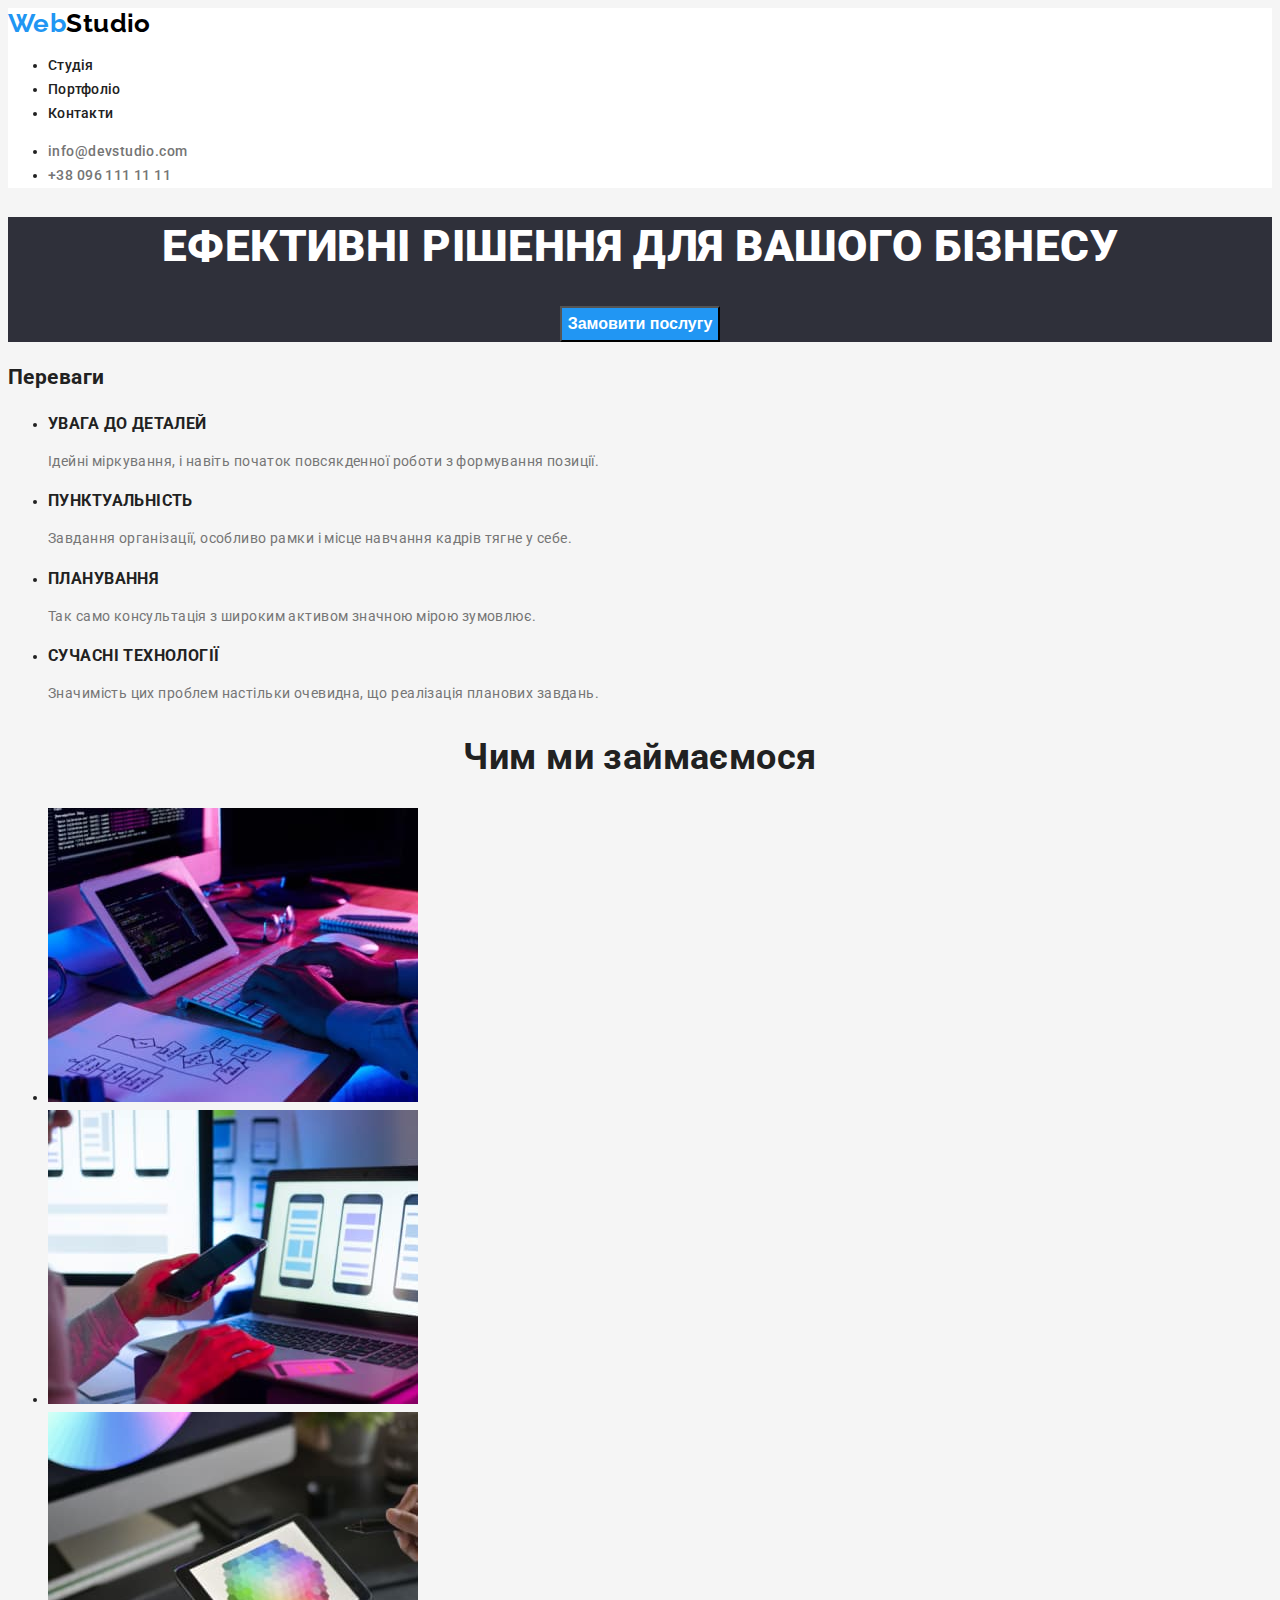
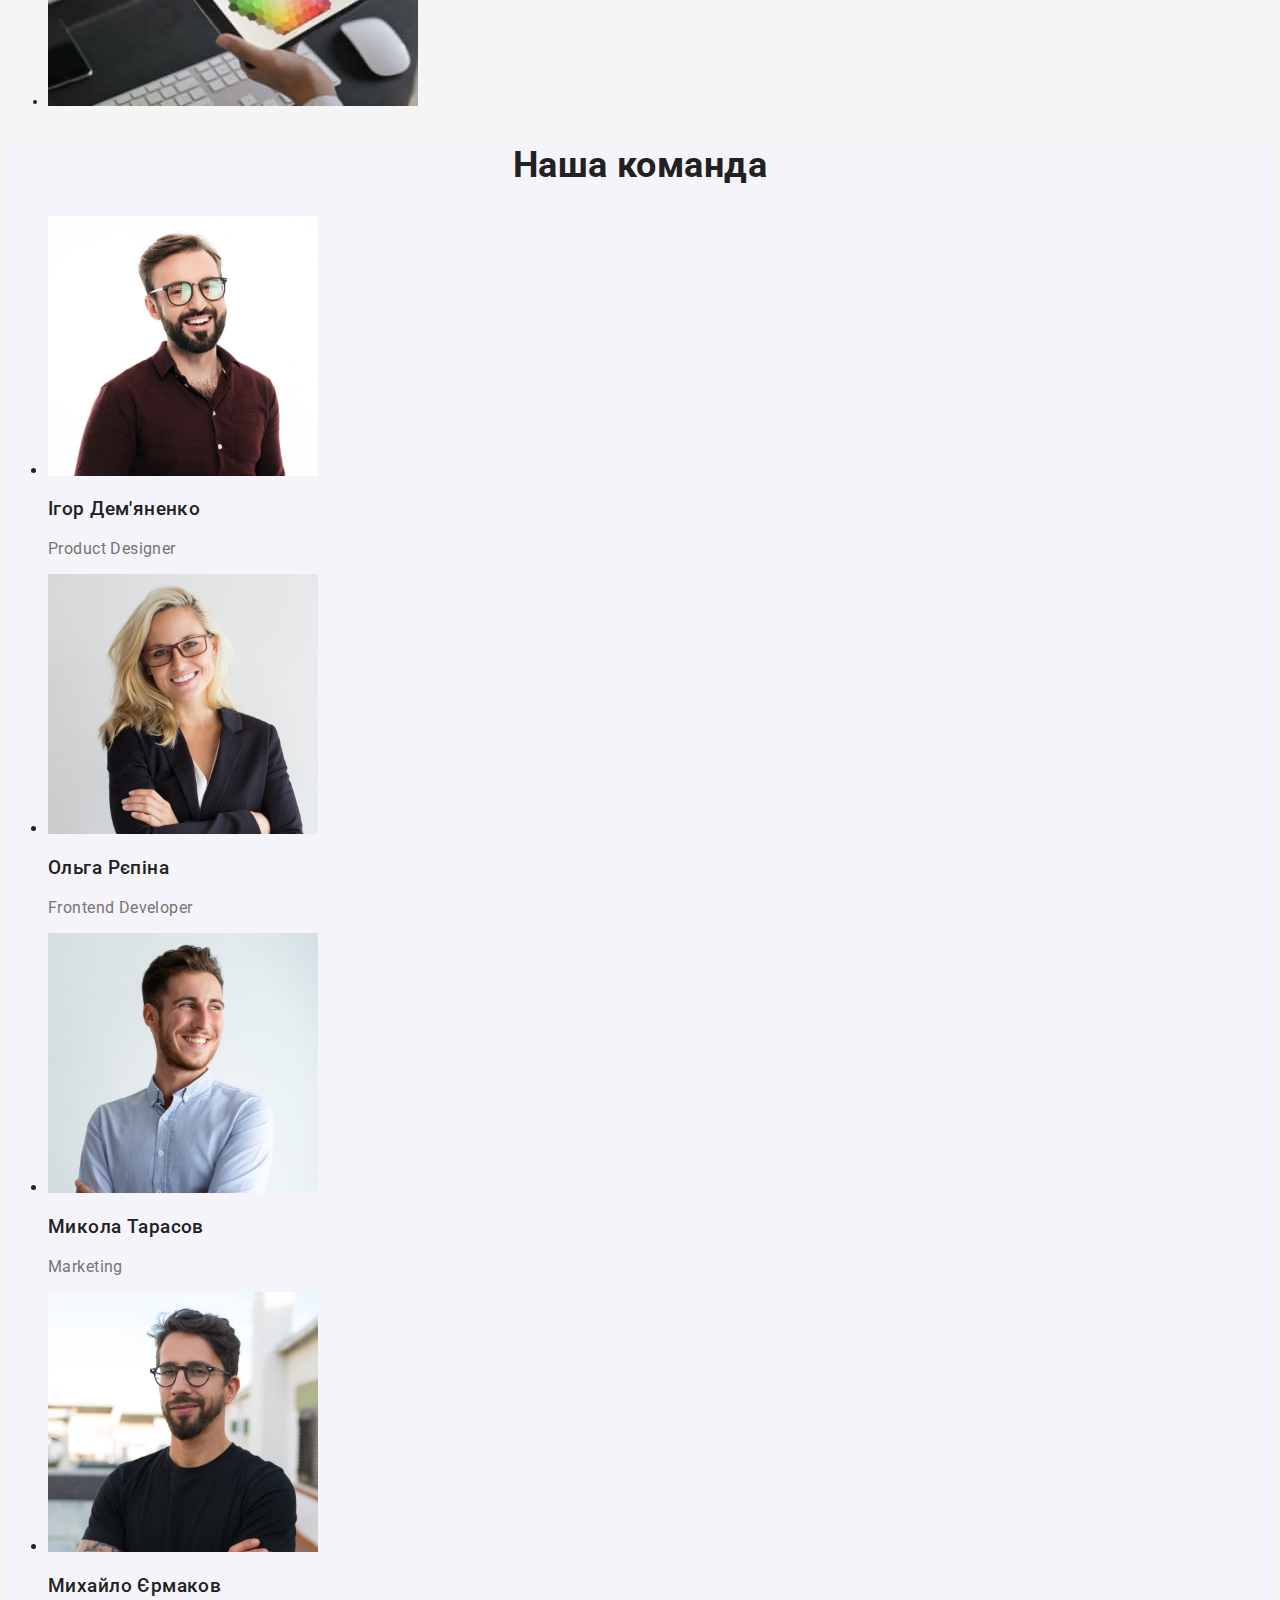
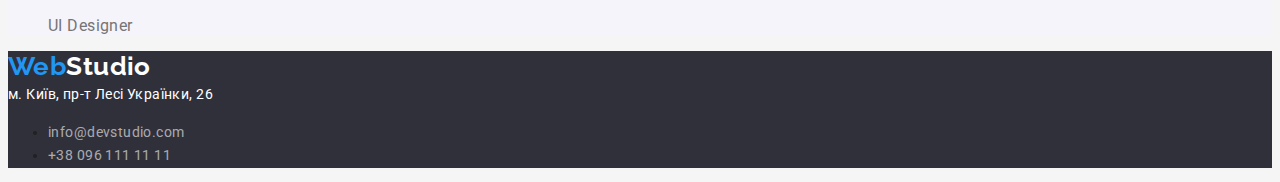
==== index.html @ 6487008d "Add files and folders" ====
<!DOCTYPE html>
<html lang="uk">
<head>
    <meta charset="UTF-8">
    <meta http-equiv="X-UA-Compatible" content="IE=edge">
    <meta name="viewport" content="width=device-width, initial-scale=1.0">
    <title>Document</title>
    <link href="https://fonts.googleapis.com/css2?family=Raleway:wght@700&family=Roboto:wght@400;500;700;900&display=swap"
    rel="stylesheet">
    <link rel="stylesheet" href="./css/styles.css" />
</head>
<body>
   <!--Шапка сайту-->
  <header class="header">
    <nav>
        <a class="logo" href=""><span class="accent">Web</span>Studio</a>
        <ul class="site-nav">
            <li><a class="link" href="index.html">Студія</a></li>
            <li><a class="link" href="portfolio.html">Портфоліо</a></li>
            <li><a class="link" href="">Контакти</a></li>
        </ul>
    </nav>
    <ul>
        <li><a class="contacts" href="mailto:info@devstudio.com">info@devstudio.com</a></li>
        <li><a class="contacts" href="tel:+380961111111">+38 096 111 11 11</a></li>
    </ul>
</header>
<main>
   <!-- Герой --> 
    <section class="hero">
        <h1 class="hero-title">Ефективні рішення для вашого бізнесу</h1>
        <button class="hero-button" type="button">Замовити послугу</button>
    </section>
    <!-- Переваги -->
    <section class="benefits">
        <h2 class="benefits-subject">Переваги</h2>
        <ul>
            <li>
                <h3 class="benefits-title">УВАГА ДО ДЕТАЛЕЙ</h3>
                <p class="benefits-text">
                Ідейні міркування, і навіть початок повсякденної роботи з формування позиції.
                </p>
            </li>
            <li>
                <h3 class="benefits-title">ПУНКТУАЛЬНІСТЬ</h3>
                <p class="benefits-text">
                Завдання організації, особливо рамки і місце навчання кадрів тягне у себе.
                </p>
            </li>
            <li>
                <h3 class="benefits-title">ПЛАНУВАННЯ</h3>
                <p class="benefits-text">
                Так само консультація з широким активом значною мірою зумовлює.
                </p class="benefits-text">
            </li>
            <li>
                <h3 class="benefits-title">СУЧАСНІ ТЕХНОЛОГІЇ</h3>
                <p class="benefits-text">
                Значимість цих проблем настільки очевидна, що реалізація планових завдань.
                </p>
            </li>
        </ul>
    </section>
    <section class="activity">
        <h2 class="activity-title">Чим ми займаємося</h2>
        <ul>
            <li>
                <img src="./images/img1.jpg" alt="Процес написання коду для сайту" width="370"/>
            </li>
            <li>
                <img src="./images/img2.jpg" alt="Адаптація сайту для відображення на смартфоні" width="370"/>
            </li>
            <li>
                <img src="./images/img3.jpg" alt="Обираємо кольорове забарвлення сайту" width="370"/>
            </li>
        </ul>
    </section>
    <section class="team">
        <h2 class="team-title">Наша команда</h2>
        <ul>
            <li>
                <img src="./images/product_designer.jpg" alt="Фотографія дизайнера продукту" width="270"/>
                <h3 class="team-subtitle">Ігор Дем'яненко</h3>
                <p class="team-desc" lang="en">Product Designer</p>
            </li>
            <li>
                <img src="./images/frontend_developer.jpg" alt="Фотографія розробниці інтерфейсу" width="270"/>
                <h3 class="team-subtitle">Ольга Рєпіна</h3>
                <p class="team-desc" lang="en">Frontend Developer</p>
            </li>
            <li>
                <img src="./images/marketing.jpg" alt="Фотографія менеджера по маркетингу" width="270"/>
                <h3 class="team-subtitle">Микола Тарасов</h3>
                <p class="team-desc" lang="en">Marketing</p>
            </li>
            <li>
                <img src="./images/ui_designer.jpg" alt="Фотографія дизайнера інтерфейсу" width="270"/>
                <h3 class="team-subtitle">Михайло Єрмаков</h3>
                <p class="team-desc" lang="en">UI Designer</p>
            </li>
        </ul>
    </section>
</main>
<footer class="footer">
    <a class="footer-logo" href=""><span class="accent">Web</span>Studio</a>
    <address class="location">
        м. Київ, пр-т Лесі Українки, 26
    </address>
    <ul>
        <li><a class="footer-contacts" href="mailto:info@devstudio.com">info@devstudio.com</a></li>
        <li><a class="footer-contacts" href="tel:+380961111111">+38 096 111 11 11</a></li>
    </ul>
</footer>    
</body>
</html>
---- css/styles.css ----
/* основний колір тексту #212121*/
/* вторинний колір тексту #757575 */
/* акцент #2196F3 */
/* основна заливка #F5F5F5 */
/* додаткова заливка #F5F4FA */
/* заливка футера (банера) 2F303A */
/* білий #FFFFFF */
/* чоний #000000 */
/* контакти в футері rgba(255, 255, 255, 0.6) */



:root {
    --primery-text-color: #212121;
    --title-text-color: #757575;
    --accent-color: #2196F3;
    --primery-bcg-color: #F5F5F5;
    --secondary-bcg-color: #F5F4FA;
    --footer-bcg-color: #2F303A;
    --footer-text-color: rgba(255, 255, 255, 0.6);
    --main-white-color: #FFFFFF;
    --main-black-color: #000000;
}

body {
    color: var(--primery-text-color);
    background-color: var(--primery-bcg-color);

    font-family: Roboto, sans-serif;
    font-weight: 400;
    letter-spacing: 0.03em;
    font-size: 14px;
    line-height: 1.71;

    list-style: none;
}
/* Шапка сайту */

.header {
    background-color: var(--main-white-color);
}
/* Лого */

.logo {
    color: var(--main-black-color);
    font-family: Raleway, cursive;

    font-weight: 700;
    font-size: 26px;
    line-height: 1.19;
    text-decoration: none;
}

.logo .accent {
    color: var(--accent-color);
}

.logo:hover,
.logo:focus {
    color: var(--accent-color);
}

/* Навігація по сайту */

.site-nav .link {
    color:  var(--primery-text-color);

    font-weight: 500;
    line-height: 1.14;
    letter-spacing: 0.02em;
    text-decoration: none;
}

.site-nav .link:hover,
.site-nav .link:focus {
    color: var(--accent-color);
}

.link {
    list-style: none;
}

/* Контакти */

.contacts {
    color: var(--title-text-color);

    font-weight: 500;
    line height: 1.14;
    letter spacing: 0.02em;

    text-decoration: none;
    list-style: none;
}

.contacts:hover,
.contacts:focus {
    color: var(--accent-color);
}

/* Герой */

.hero {
    color: var(--main-white-color);
    background-color: var(--footer-bcg-color);


    letter spacing: 0.06em;
    text-transform: uppercase;
    text-align: center;
}

.hero-title {
    font-weight: 900;
    font-size: 44px;
    line-height: 1.36;
}

.hero-button {
    color: var(--main-white-color);
    background-color: var(--accent-color);

    font-weight: 700;
    font-size: 16px;
    line-height: 1.87;

    cursor: pointer;
}

.hero-button:hover,
.hero-button:focus {
    color: var(--accent-color);
}

/* Переваги */

.benefits-title {
    font-weight: 700;
    line-height: 1.14;
}

.benefits-text {
    color: var(--title-text-color);    
}

/* Діяльність */

.activity-title {
    font-weight: 700;
    font-size: 36px;
    line-height: 1.17;
    text-align: center;
}

/* Команда */

.team {
    background-color: var(--secondary-bcg-color);

    font-size: 16px;
    line-height: 1.19;
}

.team-title {
    font-weight: 700;
    font-size: 36px;
    line-height: 1.17;
    text-align: center;
}

.team-subtitle {
    font-weight: 500;
    
}

.team-desc {
    color: var(--title-text-color);
    font-weight: 400;
}

/* Футер */

.footer {
    background-color: var(--footer-bcg-color);
}

.footer-logo {
    color: var(--main-white-color);
    font-family: Raleway, cursive;
    
    font-weight: 700;
    font-size: 26px;
    line-height: 1.19;
    text-decoration: none;
}

.footer-logo .accent {
    color: var(--accent-color);
}

.location {
    color: var(--main-white-color);
    font-style: normal;
}

.footer-contacts {
    color: var(--footer-text-color);

    text-decoration: none;
    list-style: none;
}


/* Портфоліо */

.portfolio-button {
    background-color: var(--secondary-bcg-color);

    font-weight: 500;
    font-size: 16px;
    line-height: 1.6;
    list-style: none;
    cursor: pointer;
} 

.portfolio-button:hover,
.portfolio-button:focus {
    color: var(--secondary-bcg-color);
    background-color: var(--accent-color);
}

.portfolio-subtitle {
    font-weight: 700;
    font-size: 18px;
    line-height: 2;
    letter-spacing: 0.06em;
}

.portfolio-desc {
    color: var(--title-text-color);

    font-size: 16px;
    line-height: 1.9;
}
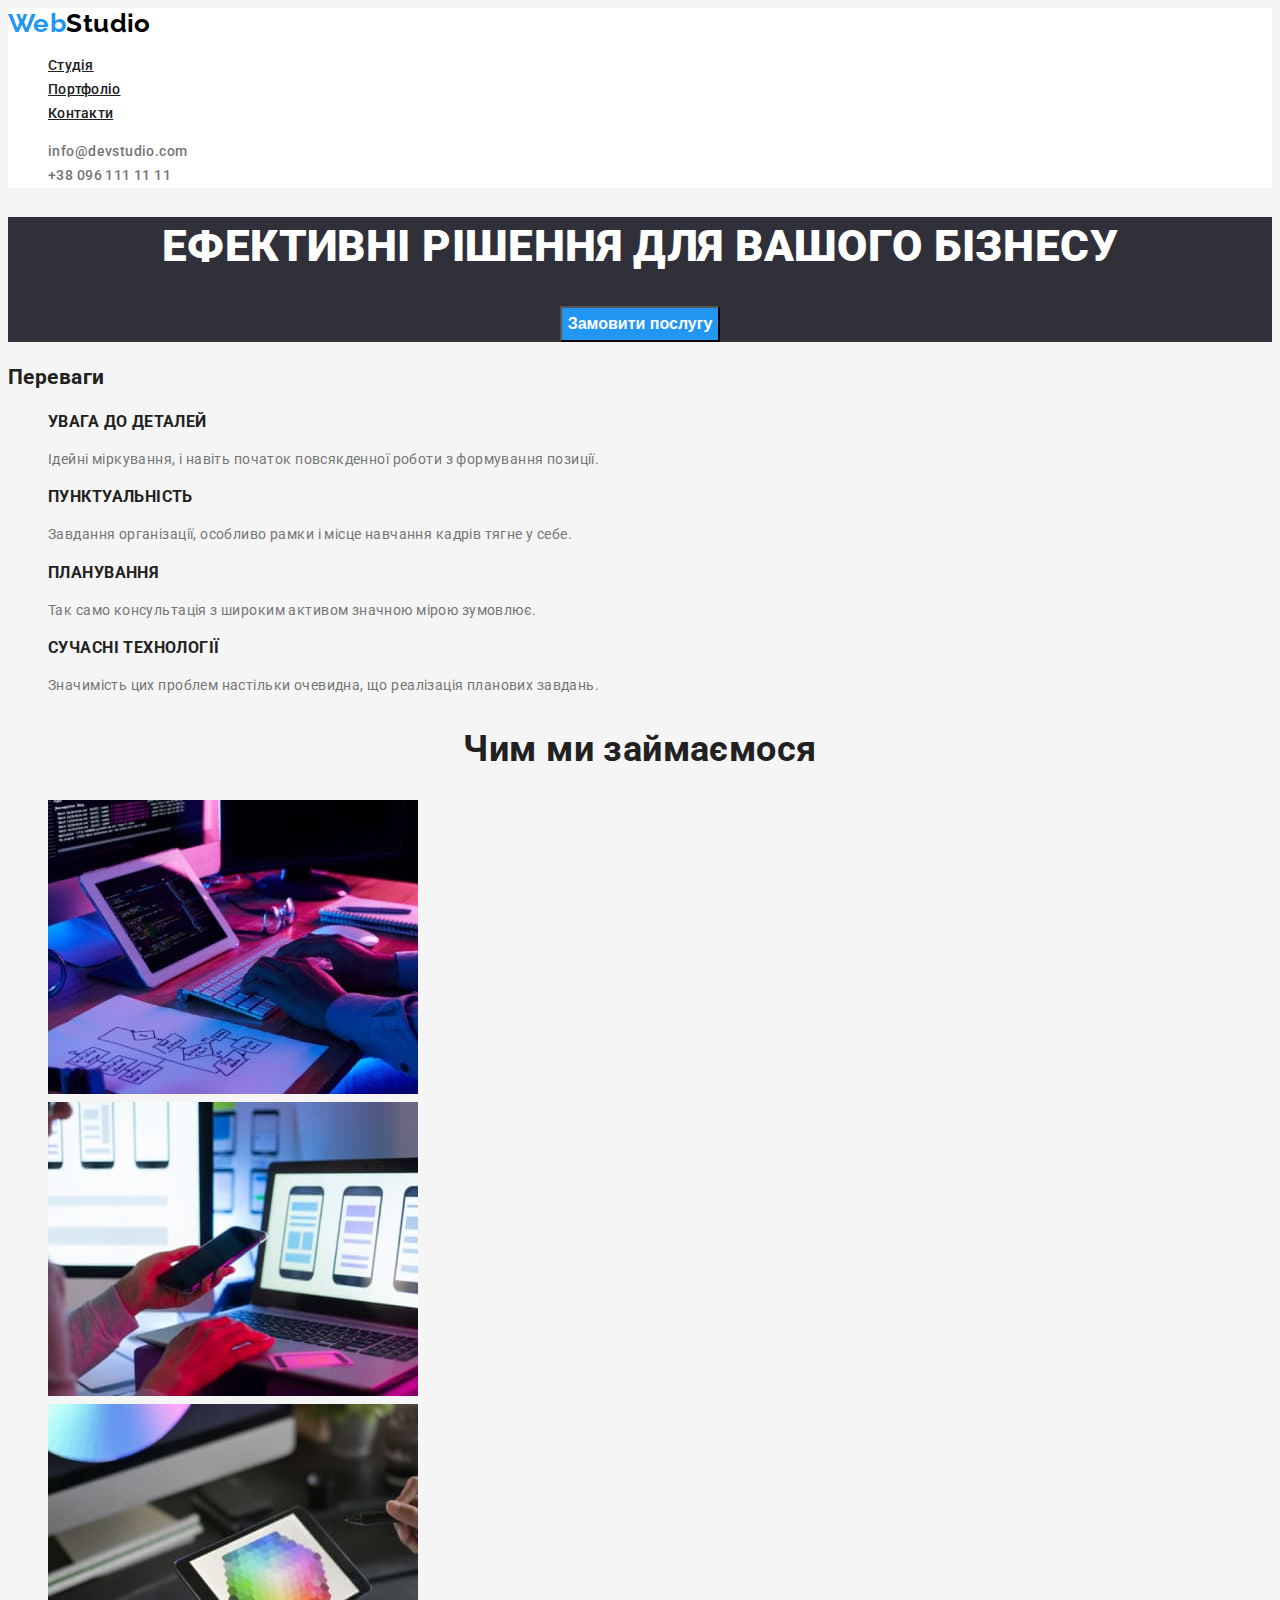
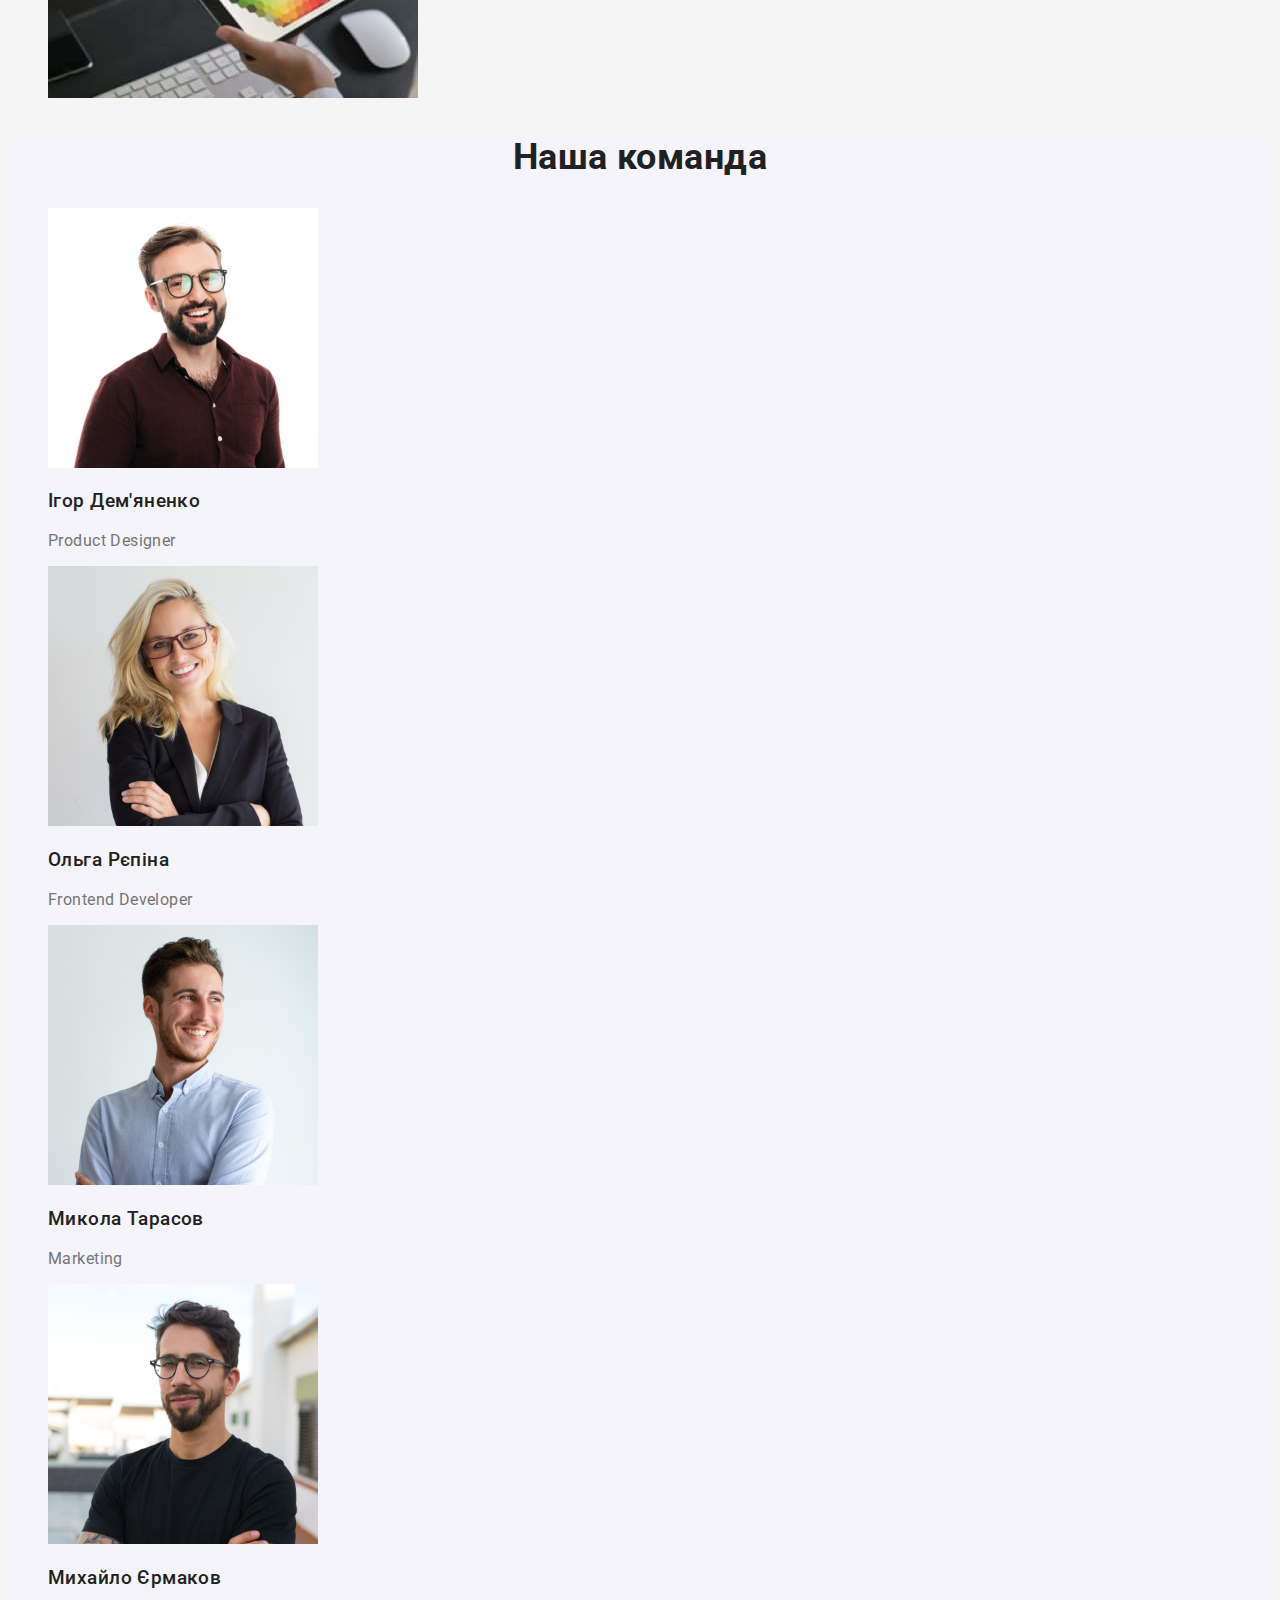
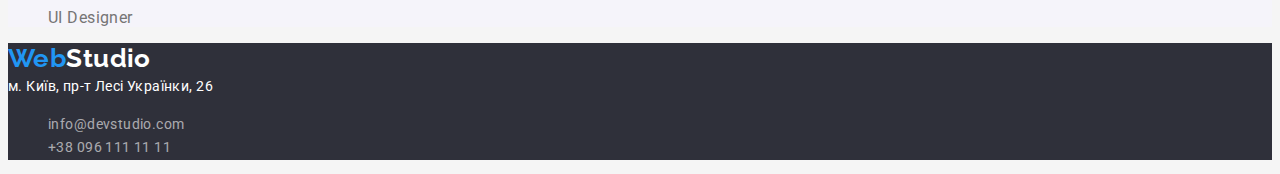
==== commit 10067b75: "Correction in slyles.css" ====
--- a/index.html
+++ b/index.html
@@ -20,7 +20,7 @@
             <li><a class="link" href="">Контакти</a></li>
         </ul>
     </nav>
-    <ul>
+    <ul class="header-contacts">
         <li><a class="contacts" href="mailto:info@devstudio.com">info@devstudio.com</a></li>
         <li><a class="contacts" href="tel:+380961111111">+38 096 111 11 11</a></li>
     </ul>
@@ -34,7 +34,7 @@
     <!-- Переваги -->
     <section class="benefits">
         <h2 class="benefits-subject">Переваги</h2>
-        <ul>
+        <ul class="benefits-list">
             <li>
                 <h3 class="benefits-title">УВАГА ДО ДЕТАЛЕЙ</h3>
                 <p class="benefits-text">
@@ -63,7 +63,7 @@
     </section>
     <section class="activity">
         <h2 class="activity-title">Чим ми займаємося</h2>
-        <ul>
+        <ul class="activity-list">
             <li>
                 <img src="./images/img1.jpg" alt="Процес написання коду для сайту" width="370"/>
             </li>
@@ -77,7 +77,7 @@
     </section>
     <section class="team">
         <h2 class="team-title">Наша команда</h2>
-        <ul>
+        <ul class="team-list">
             <li>
                 <img src="./images/product_designer.jpg" alt="Фотографія дизайнера продукту" width="270"/>
                 <h3 class="team-subtitle">Ігор Дем'яненко</h3>
@@ -106,7 +106,7 @@
     <address class="location">
         м. Київ, пр-т Лесі Українки, 26
     </address>
-    <ul>
+    <ul class="footer-list">
         <li><a class="footer-contacts" href="mailto:info@devstudio.com">info@devstudio.com</a></li>
         <li><a class="footer-contacts" href="tel:+380961111111">+38 096 111 11 11</a></li>
     </ul>
--- a/css/styles.css
+++ b/css/styles.css
@@ -32,8 +32,6 @@
     letter-spacing: 0.03em;
     font-size: 14px;
     line-height: 1.71;
-
-    list-style: none;
 }
 /* Шапка сайту */
 
@@ -69,7 +67,8 @@
     font-weight: 500;
     line-height: 1.14;
     letter-spacing: 0.02em;
-    text-decoration: none;
+
+    list-style: none;
 }
 
 .site-nav .link:hover,
@@ -77,10 +76,9 @@
     color: var(--accent-color);
 }
 
-.link {
-    list-style: none;
-}
-
+.site-nav {
+    list-style: none;
+}
 /* Контакти */
 
 .contacts {
@@ -91,12 +89,15 @@
     letter spacing: 0.02em;
 
     text-decoration: none;
-    list-style: none;
 }
 
 .contacts:hover,
 .contacts:focus {
     color: var(--accent-color);
+}
+
+.header-contacts {
+    list-style: none;
 }
 
 /* Герой */
@@ -130,7 +131,7 @@
 
 .hero-button:hover,
 .hero-button:focus {
-    color: var(--accent-color);
+    color: var(--footer-text-color);
 }
 
 /* Переваги */
@@ -142,6 +143,10 @@
 
 .benefits-text {
     color: var(--title-text-color);    
+}
+
+.benefits-list {
+    list-style: none;
 }
 
 /* Діяльність */
@@ -153,6 +158,9 @@
     text-align: center;
 }
 
+.activity-list {
+    list-style: none;
+}
 /* Команда */
 
 .team {
@@ -179,6 +187,10 @@
     font-weight: 400;
 }
 
+.team-list {
+    list-style: none;
+}
+
 /* Футер */
 
 .footer {
@@ -208,6 +220,9 @@
     color: var(--footer-text-color);
 
     text-decoration: none;
+}
+
+.footer-list {
     list-style: none;
 }
 
@@ -220,7 +235,6 @@
     font-weight: 500;
     font-size: 16px;
     line-height: 1.6;
-    list-style: none;
     cursor: pointer;
 } 
 
@@ -242,4 +256,12 @@
 
     font-size: 16px;
     line-height: 1.9;
+}
+
+.portfolio-list {
+    list-style: none;
+}
+
+.portfolio-examples {
+    list-style: none;
 }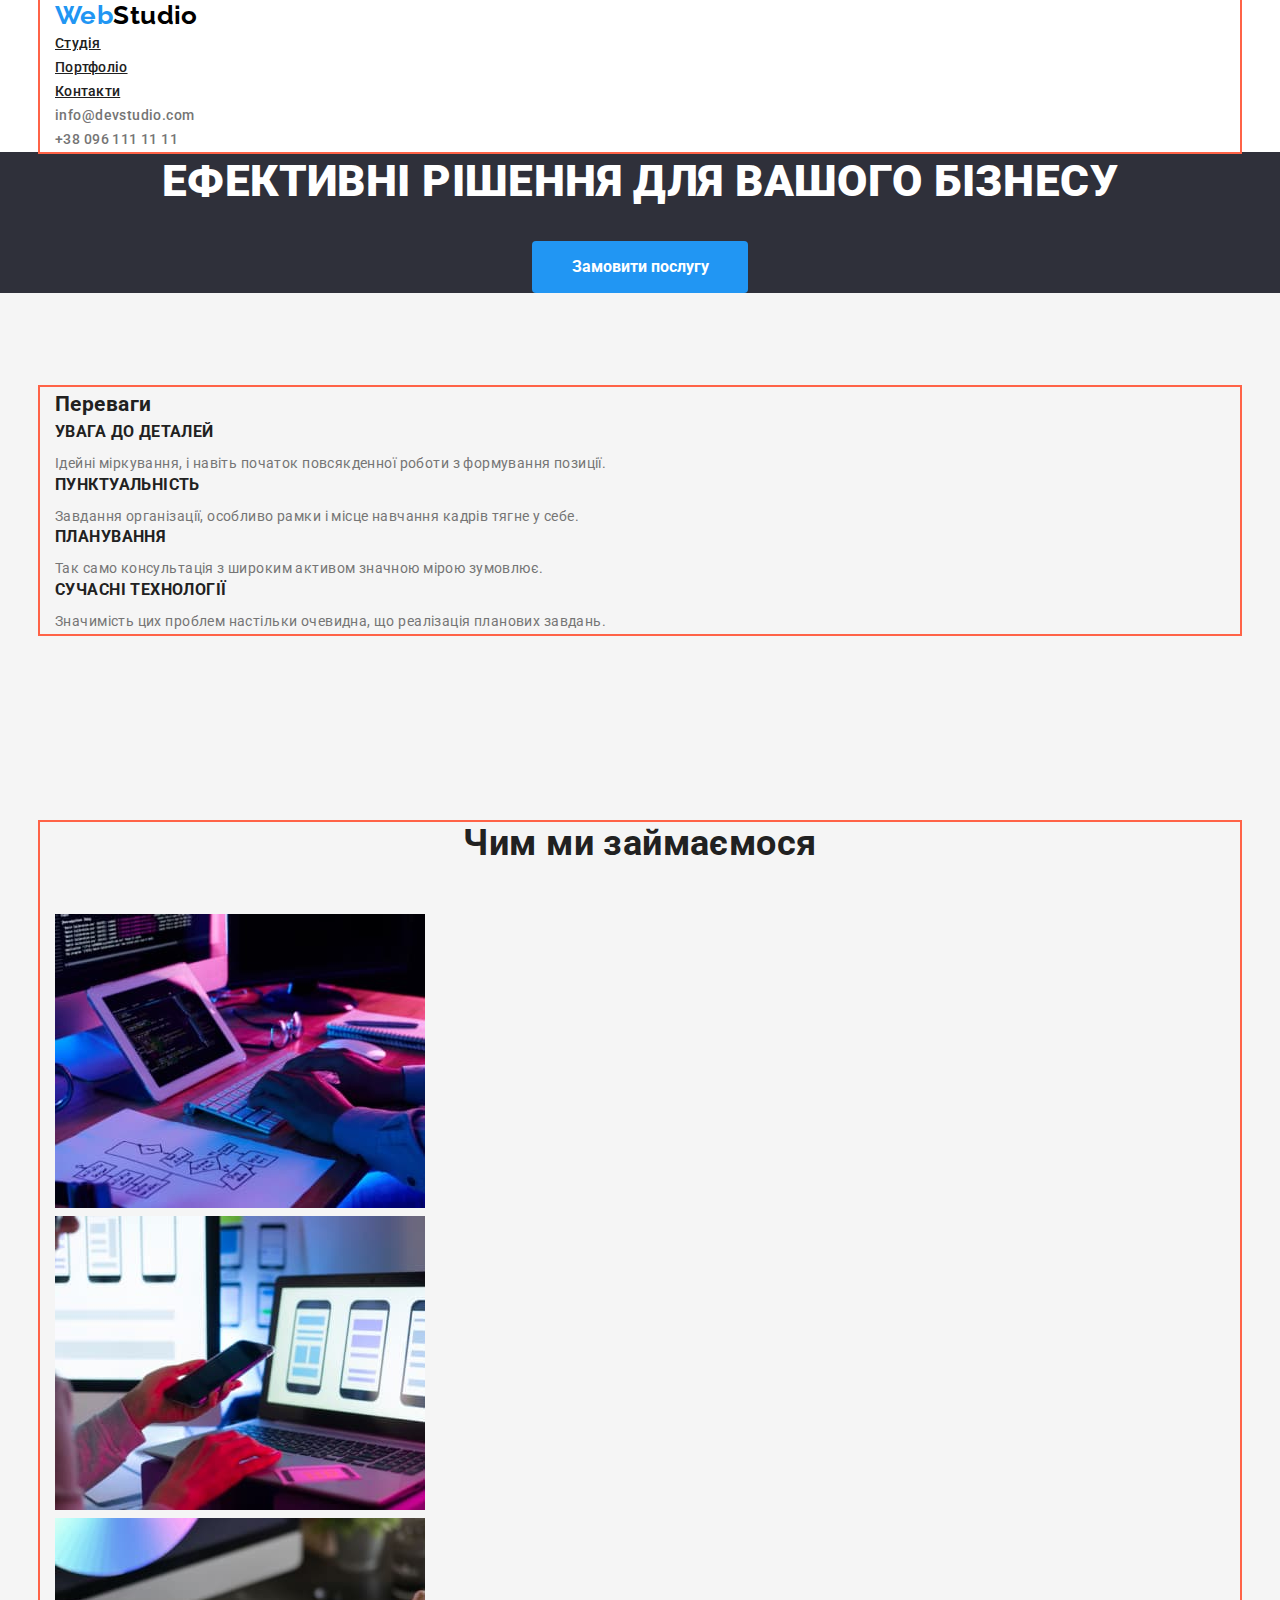
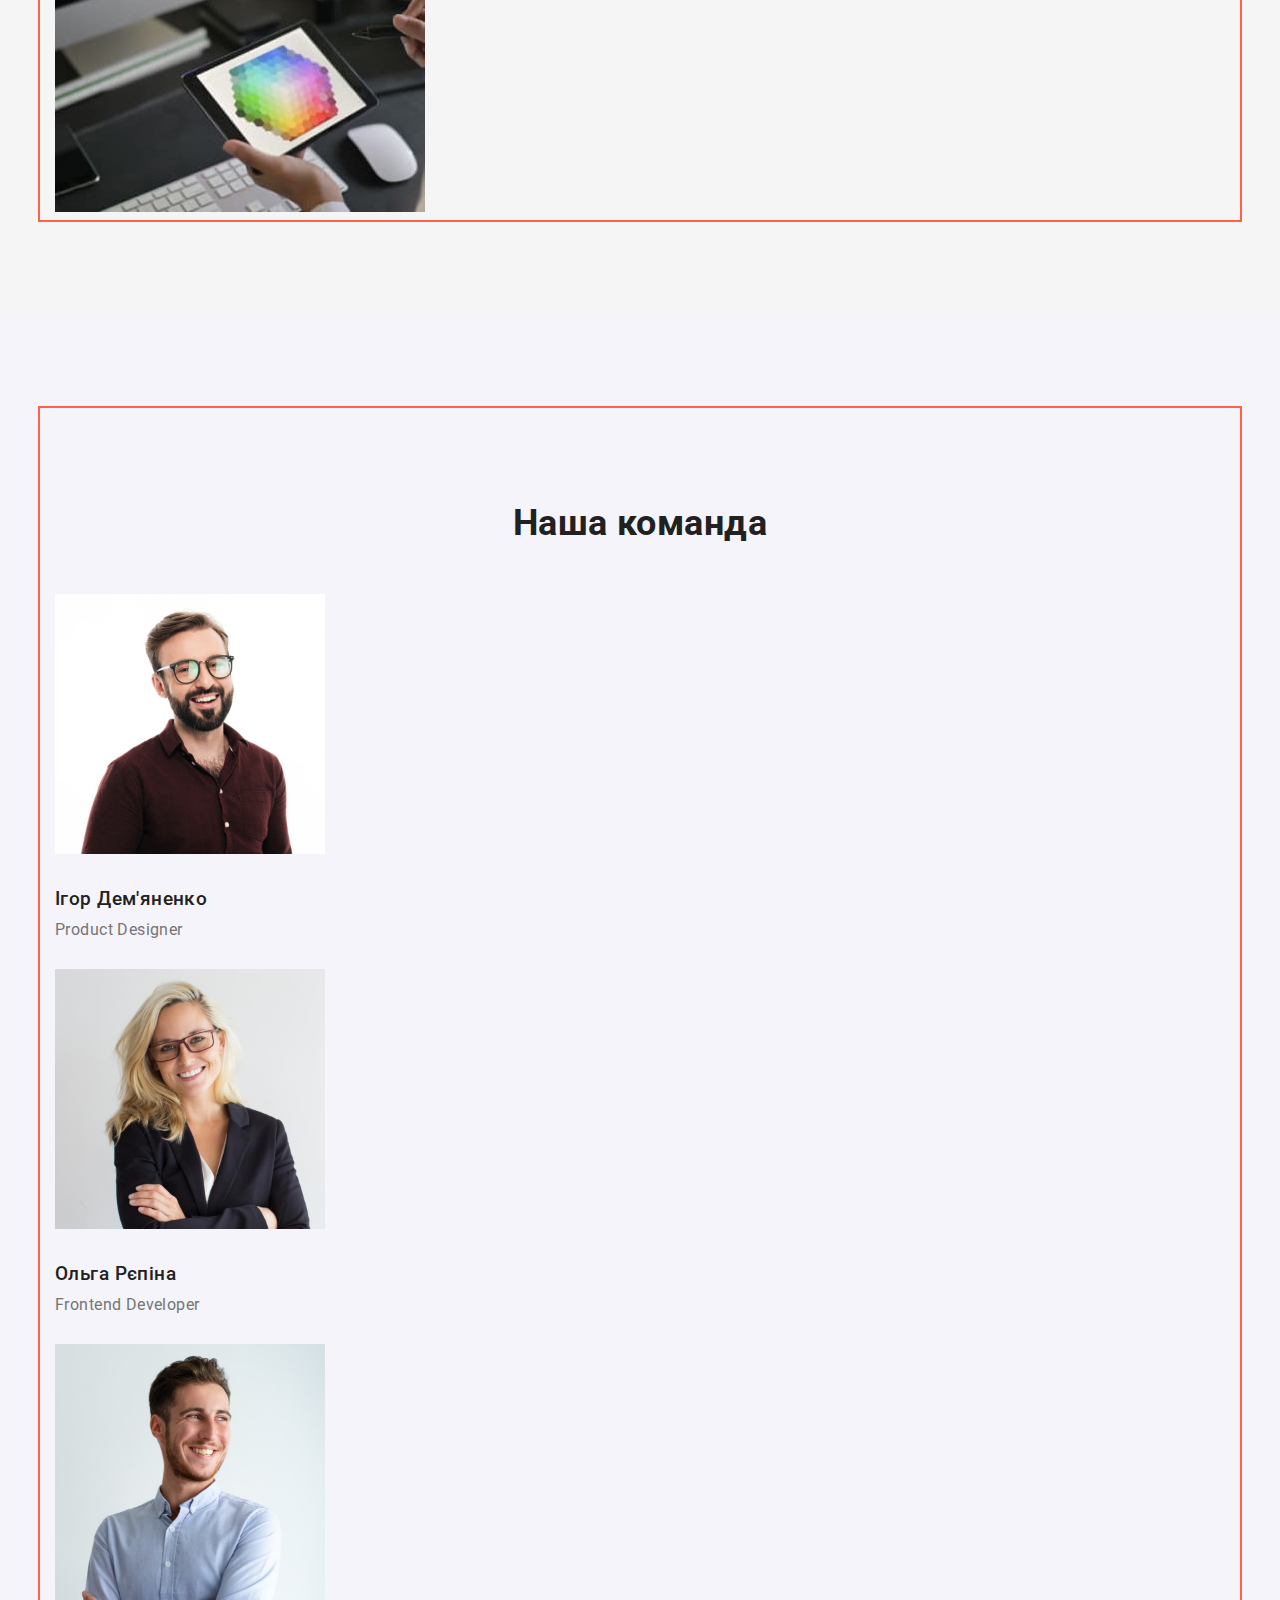
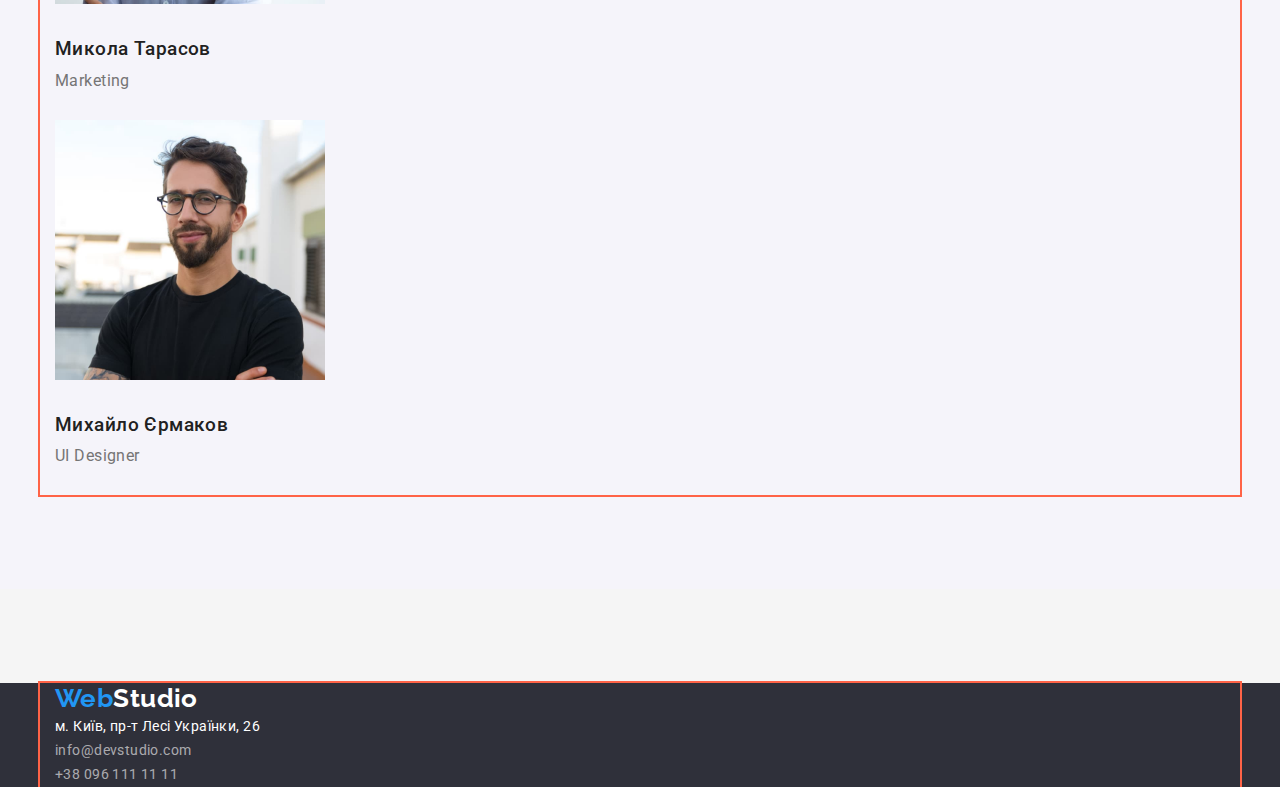
==== commit b80778ee: "Add  Block model" ====
--- a/index.html
+++ b/index.html
@@ -7,11 +7,13 @@
     <title>Document</title>
     <link href="https://fonts.googleapis.com/css2?family=Raleway:wght@700&family=Roboto:wght@400;500;700;900&display=swap"
     rel="stylesheet">
+    <link rel="stylesheet" href="https://cdnjs.cloudflare.com/ajax/libs/modern-normalize/1.1.0/modern-normalize.min.css" />
     <link rel="stylesheet" href="./css/styles.css" />
 </head>
 <body>
    <!--Шапка сайту-->
   <header class="header">
+   <div class="container">
     <nav>
         <a class="logo" href=""><span class="accent">Web</span>Studio</a>
         <ul class="site-nav">
@@ -24,6 +26,7 @@
         <li><a class="contacts" href="mailto:info@devstudio.com">info@devstudio.com</a></li>
         <li><a class="contacts" href="tel:+380961111111">+38 096 111 11 11</a></li>
     </ul>
+    </div>
 </header>
 <main>
    <!-- Герой --> 
@@ -32,7 +35,8 @@
         <button class="hero-button" type="button">Замовити послугу</button>
     </section>
     <!-- Переваги -->
-    <section class="benefits">
+    <section class="benefits section">
+        <div class="container">
         <h2 class="benefits-subject">Переваги</h2>
         <ul class="benefits-list">
             <li>
@@ -60,8 +64,10 @@
                 </p>
             </li>
         </ul>
+        </div>
     </section>
-    <section class="activity">
+    <section class="activity section">
+        <div class="container">
         <h2 class="activity-title">Чим ми займаємося</h2>
         <ul class="activity-list">
             <li>
@@ -74,8 +80,10 @@
                 <img src="./images/img3.jpg" alt="Обираємо кольорове забарвлення сайту" width="370"/>
             </li>
         </ul>
+        </div>
     </section>
-    <section class="team">
+    <section class="team section">
+        <div class="container">
         <h2 class="team-title">Наша команда</h2>
         <ul class="team-list">
             <li>
@@ -99,9 +107,11 @@
                 <p class="team-desc" lang="en">UI Designer</p>
             </li>
         </ul>
+        </div>
     </section>
 </main>
 <footer class="footer">
+    <div class="container">
     <a class="footer-logo" href=""><span class="accent">Web</span>Studio</a>
     <address class="location">
         м. Київ, пр-т Лесі Українки, 26
@@ -110,6 +120,7 @@
         <li><a class="footer-contacts" href="mailto:info@devstudio.com">info@devstudio.com</a></li>
         <li><a class="footer-contacts" href="tel:+380961111111">+38 096 111 11 11</a></li>
     </ul>
+    </div>
 </footer>    
 </body>
 </html>--- a/css/styles.css
+++ b/css/styles.css
@@ -33,11 +33,31 @@
     font-size: 14px;
     line-height: 1.71;
 }
+h1, 
+h2, 
+h3, 
+p, 
+ul {
+    padding: 0;
+    margin: 0;
+}
+
 /* Шапка сайту */
 
 .header {
     background-color: var(--main-white-color);
 }
+
+.container {
+    margin-left: auto;
+    margin-right: auto;
+    width: 1200px;
+    padding-left: 15px;
+    padding-right: 15px;
+    
+    outline: 2px solid tomato;
+}
+
 /* Лого */
 
 .logo {
@@ -105,7 +125,6 @@
 .hero {
     color: var(--main-white-color);
     background-color: var(--footer-bcg-color);
-
 
     letter spacing: 0.06em;
     text-transform: uppercase;
@@ -116,16 +135,23 @@
     font-weight: 900;
     font-size: 44px;
     line-height: 1.36;
+    margin-bottom: 30px;
 }
 
 .hero-button {
+    border-radius: 4px;
+    padding: 10px 32px;
+    min-width: 216px;
+    text-align: center;
+    border: 1px solid transparent;
+
     color: var(--main-white-color);
     background-color: var(--accent-color);
 
     font-weight: 700;
     font-size: 16px;
     line-height: 1.87;
-
+    
     cursor: pointer;
 }
 
@@ -136,9 +162,15 @@
 
 /* Переваги */
 
+.section {
+    padding-top: 94px;
+    padding-bottom: 94px;
+}
+
 .benefits-title {
     font-weight: 700;
     line-height: 1.14;
+    margin-bottom: 10px;
 }
 
 .benefits-text {
@@ -150,12 +182,15 @@
 }
 
 /* Діяльність */
+
 
 .activity-title {
     font-weight: 700;
     font-size: 36px;
     line-height: 1.17;
     text-align: center;
+
+    margin-bottom: 50px;
 }
 
 .activity-list {
@@ -168,6 +203,8 @@
 
     font-size: 16px;
     line-height: 1.19;
+
+    margin-bottom: 94px;
 }
 
 .team-title {
@@ -175,16 +212,20 @@
     font-size: 36px;
     line-height: 1.17;
     text-align: center;
+    padding-top: 94px;
+    padding-bottom: 50px;
 }
 
 .team-subtitle {
     font-weight: 500;
-    
+    padding-top: 30px;    
+    padding-bottom: 10px;
 }
 
 .team-desc {
     color: var(--title-text-color);
     font-weight: 400;
+    padding-bottom: 30px;
 }
 
 .team-list {
@@ -205,6 +246,9 @@
     font-size: 26px;
     line-height: 1.19;
     text-decoration: none;
+
+    padding-top: 60px;
+    padding-bottom: 20px;
 }
 
 .footer-logo .accent {
@@ -264,4 +308,8 @@
 
 .portfolio-examples {
     list-style: none;
-}+}
+
+
+/* додавати outline та bcgc поки верстаеш, щоб знати де факапиш - перед здачею - видалити  */
+/* висота не для блоків з текстом */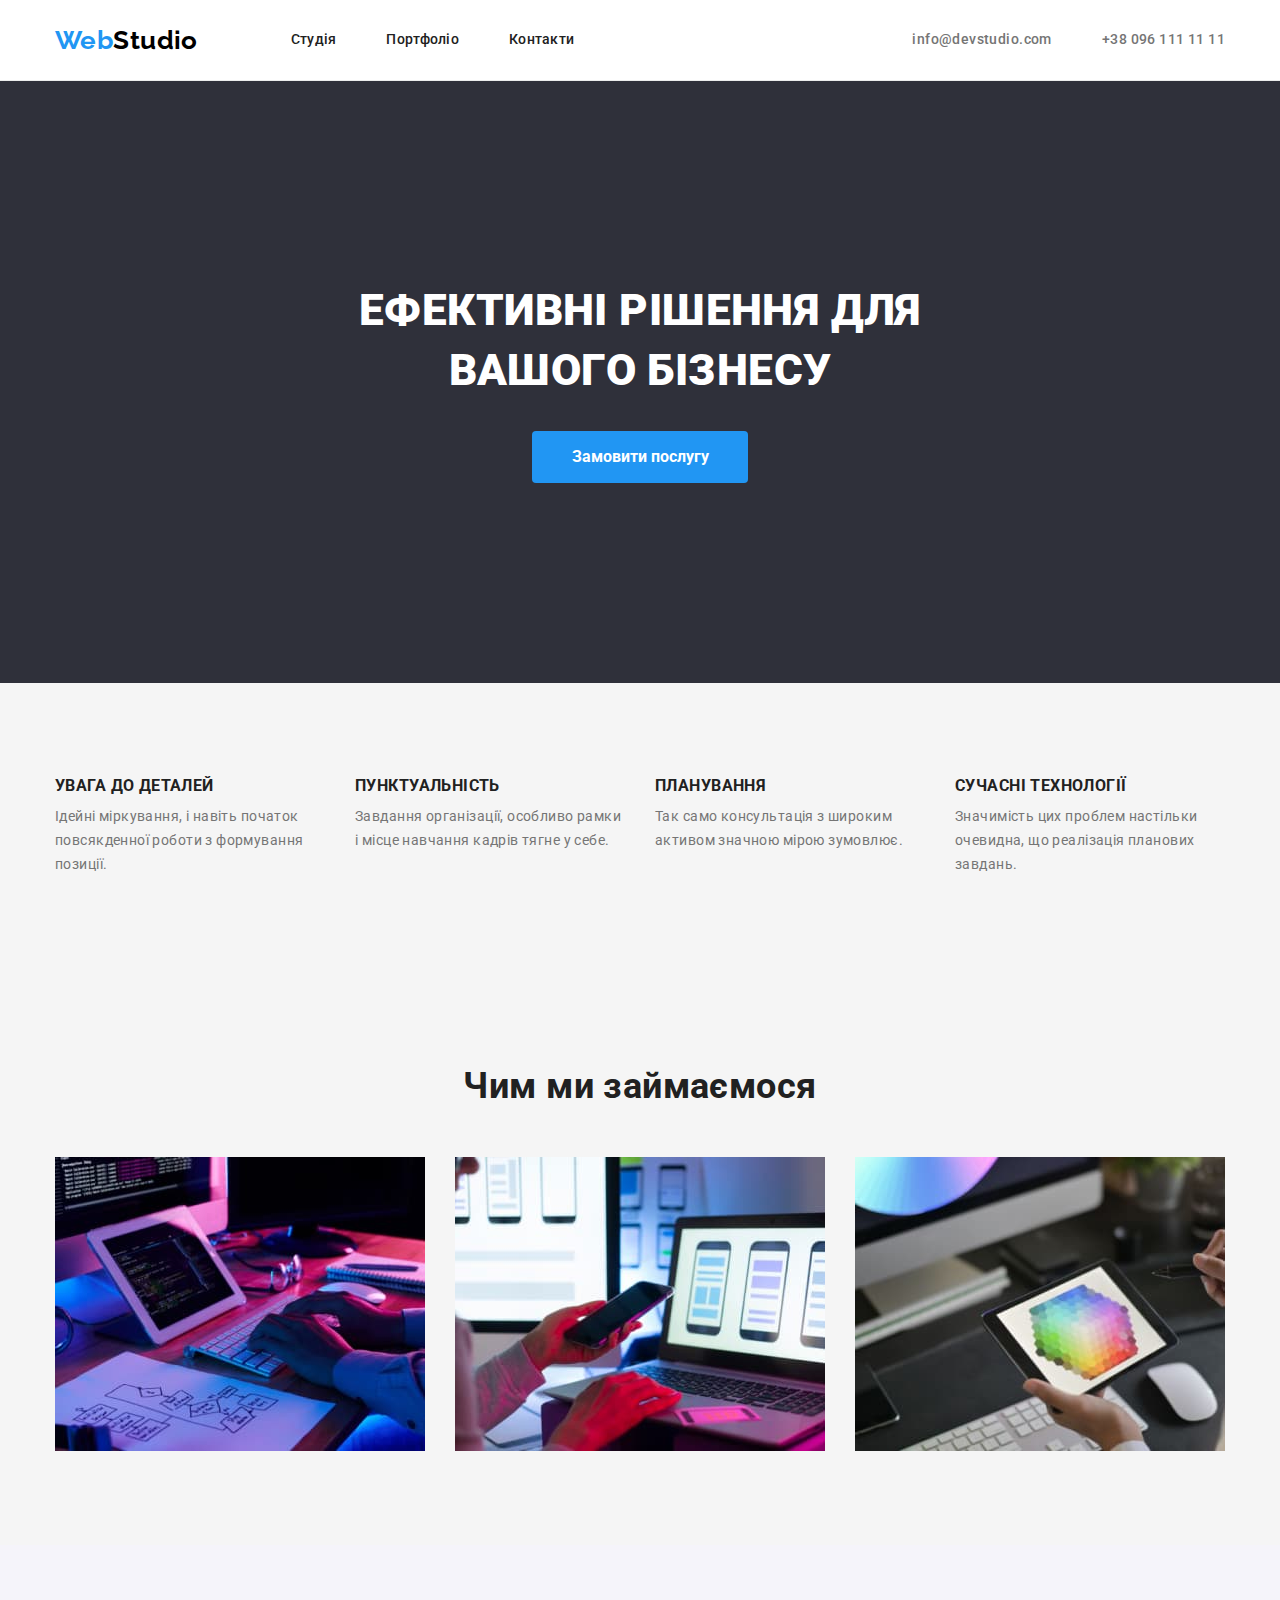
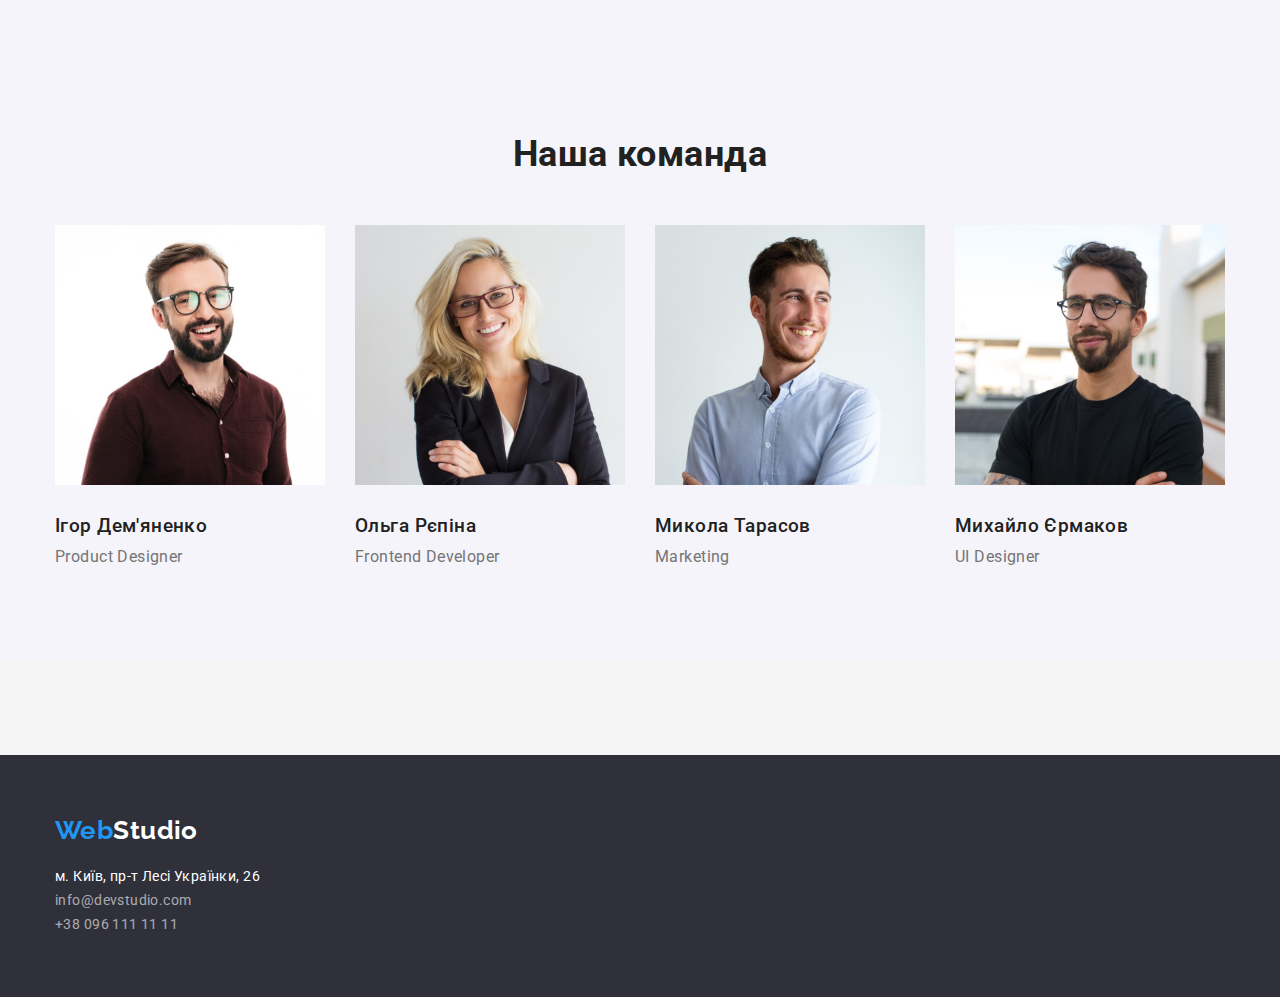
==== commit 33d90d1f: "Add flex" ====
--- a/index.html
+++ b/index.html
@@ -1,126 +1,132 @@
 <!DOCTYPE html>
 <html lang="uk">
+
 <head>
     <meta charset="UTF-8">
     <meta http-equiv="X-UA-Compatible" content="IE=edge">
     <meta name="viewport" content="width=device-width, initial-scale=1.0">
     <title>Document</title>
-    <link href="https://fonts.googleapis.com/css2?family=Raleway:wght@700&family=Roboto:wght@400;500;700;900&display=swap"
-    rel="stylesheet">
-    <link rel="stylesheet" href="https://cdnjs.cloudflare.com/ajax/libs/modern-normalize/1.1.0/modern-normalize.min.css" />
+    <link
+        href="https://fonts.googleapis.com/css2?family=Raleway:wght@700&family=Roboto:wght@400;500;700;900&display=swap"
+        rel="stylesheet">
+    <link rel="stylesheet"
+        href="https://cdnjs.cloudflare.com/ajax/libs/modern-normalize/1.1.0/modern-normalize.min.css" />
     <link rel="stylesheet" href="./css/styles.css" />
 </head>
+
 <body>
-   <!--Шапка сайту-->
-  <header class="header">
-   <div class="container">
-    <nav>
-        <a class="logo" href=""><span class="accent">Web</span>Studio</a>
-        <ul class="site-nav">
-            <li><a class="link" href="index.html">Студія</a></li>
-            <li><a class="link" href="portfolio.html">Портфоліо</a></li>
-            <li><a class="link" href="">Контакти</a></li>
-        </ul>
-    </nav>
-    <ul class="header-contacts">
-        <li><a class="contacts" href="mailto:info@devstudio.com">info@devstudio.com</a></li>
-        <li><a class="contacts" href="tel:+380961111111">+38 096 111 11 11</a></li>
-    </ul>
-    </div>
-</header>
-<main>
-   <!-- Герой --> 
-    <section class="hero">
-        <h1 class="hero-title">Ефективні рішення для вашого бізнесу</h1>
-        <button class="hero-button" type="button">Замовити послугу</button>
-    </section>
-    <!-- Переваги -->
-    <section class="benefits section">
+    <!--Шапка сайту-->
+    <header class="header">
         <div class="container">
-        <h2 class="benefits-subject">Переваги</h2>
-        <ul class="benefits-list">
-            <li>
-                <h3 class="benefits-title">УВАГА ДО ДЕТАЛЕЙ</h3>
-                <p class="benefits-text">
-                Ідейні міркування, і навіть початок повсякденної роботи з формування позиції.
-                </p>
-            </li>
-            <li>
-                <h3 class="benefits-title">ПУНКТУАЛЬНІСТЬ</h3>
-                <p class="benefits-text">
-                Завдання організації, особливо рамки і місце навчання кадрів тягне у себе.
-                </p>
-            </li>
-            <li>
-                <h3 class="benefits-title">ПЛАНУВАННЯ</h3>
-                <p class="benefits-text">
-                Так само консультація з широким активом значною мірою зумовлює.
-                </p class="benefits-text">
-            </li>
-            <li>
-                <h3 class="benefits-title">СУЧАСНІ ТЕХНОЛОГІЇ</h3>
-                <p class="benefits-text">
-                Значимість цих проблем настільки очевидна, що реалізація планових завдань.
-                </p>
-            </li>
-        </ul>
+            <nav class="nav-header">
+                <a class="logo" href=""><span class="accent">Web</span>Studio</a>
+                <ul class="site-nav">
+                    <li class="header-item"><a class="nav-link" href="index.html">Студія</a></li>
+                    <li class="header-item"><a class="nav-link" href="portfolio.html">Портфоліо</a></li>
+                    <li class="header-item"><a class="nav-link" href="">Контакти</a></li>
+                </ul>
+            </nav>
+            <ul class="header-contacts">
+                <li class="contact-item"><a class="contacts" href="mailto:info@devstudio.com">info@devstudio.com</a>
+                </li>
+                <li class="contact-item"><a class="contacts" href="tel:+380961111111">+38 096 111 11 11</a></li>
+            </ul>
         </div>
-    </section>
-    <section class="activity section">
+    </header>
+    <main>
+        <!-- Герой -->
+        <section class="hero">
+            <h1 class="hero-title">Ефективні рішення для вашого бізнесу</h1>
+            <button class="hero-button" type="button">Замовити послугу</button>
+        </section>
+        <!-- Переваги -->
+        <section class="benefits section">
+            <div class="container">
+                <h2 class="benefits-subject">Переваги</h2>
+                <ul class="benefits-list">
+                    <li class="benefits-item">
+                        <h3 class="benefits-title">УВАГА ДО ДЕТАЛЕЙ</h3>
+                        <p class="benefits-text">
+                            Ідейні міркування, і навіть початок повсякденної роботи з формування позиції.
+                        </p>
+                    </li>
+                    <li class="benefits-item">
+                        <h3 class="benefits-title">ПУНКТУАЛЬНІСТЬ</h3>
+                        <p class="benefits-text">
+                            Завдання організації, особливо рамки і місце навчання кадрів тягне у себе.
+                        </p>
+                    </li>
+                    <li class="benefits-item">
+                        <h3 class="benefits-title">ПЛАНУВАННЯ</h3>
+                        <p class="benefits-text">
+                            Так само консультація з широким активом значною мірою зумовлює.
+                        </p class="benefits-text">
+                    </li>
+                    <li class="benefits-item">
+                        <h3 class="benefits-title">СУЧАСНІ ТЕХНОЛОГІЇ</h3>
+                        <p class="benefits-text">
+                            Значимість цих проблем настільки очевидна, що реалізація планових завдань.
+                        </p>
+                    </li>
+                </ul>
+            </div>
+        </section>
+        <section class="activity section">
+            <div class="container">
+                <h2 class="activity-title">Чим ми займаємося</h2>
+                <ul class="activity-list">
+                    <li class="activity-item">
+                        <img src="./images/img1.jpg" alt="Процес написання коду для сайту" width="370" />
+                    </li>
+                    <li class="activity-item">
+                        <img src="./images/img2.jpg" alt="Адаптація сайту для відображення на смартфоні" width="370" />
+                    </li>
+                    <li class="activity-item">
+                        <img src="./images/img3.jpg" alt="Обираємо кольорове забарвлення сайту" width="370" />
+                    </li>
+                </ul>
+            </div>
+        </section>
+        <section class="team section">
+            <div class="container">
+                <h2 class="team-title">Наша команда</h2>
+                <ul class="team-list">
+                    <li class="team-item">
+                        <img src="./images/product_designer.jpg" alt="Фотографія дизайнера продукту" width="270" />
+                        <h3 class="team-subtitle">Ігор Дем'яненко</h3>
+                        <p class="team-desc" lang="en">Product Designer</p>
+                    </li>
+                    <li class="team-item">
+                        <img src="./images/frontend_developer.jpg" alt="Фотографія розробниці інтерфейсу" width="270" />
+                        <h3 class="team-subtitle">Ольга Рєпіна</h3>
+                        <p class="team-desc" lang="en">Frontend Developer</p>
+                    </li>
+                    <li class="team-item">
+                        <img src="./images/marketing.jpg" alt="Фотографія менеджера по маркетингу" width="270" />
+                        <h3 class="team-subtitle">Микола Тарасов</h3>
+                        <p class="team-desc" lang="en">Marketing</p>
+                    </li>
+                    <li class="team-item">
+                        <img src="./images/ui_designer.jpg" alt="Фотографія дизайнера інтерфейсу" width="270" />
+                        <h3 class="team-subtitle">Михайло Єрмаков</h3>
+                        <p class="team-desc" lang="en">UI Designer</p>
+                    </li>
+                </ul>
+            </div>
+        </section>
+    </main>
+    <footer class="footer">
         <div class="container">
-        <h2 class="activity-title">Чим ми займаємося</h2>
-        <ul class="activity-list">
-            <li>
-                <img src="./images/img1.jpg" alt="Процес написання коду для сайту" width="370"/>
-            </li>
-            <li>
-                <img src="./images/img2.jpg" alt="Адаптація сайту для відображення на смартфоні" width="370"/>
-            </li>
-            <li>
-                <img src="./images/img3.jpg" alt="Обираємо кольорове забарвлення сайту" width="370"/>
-            </li>
-        </ul>
+            <a class="footer-logo" href=""><span class="accent">Web</span>Studio</a>
+            <address class="location">
+                м. Київ, пр-т Лесі Українки, 26
+            </address>
+            <ul class="footer-list">
+                <li><a class="footer-contacts" href="mailto:info@devstudio.com">info@devstudio.com</a></li>
+                <li><a class="footer-contacts" href="tel:+380961111111">+38 096 111 11 11</a></li>
+            </ul>
         </div>
-    </section>
-    <section class="team section">
-        <div class="container">
-        <h2 class="team-title">Наша команда</h2>
-        <ul class="team-list">
-            <li>
-                <img src="./images/product_designer.jpg" alt="Фотографія дизайнера продукту" width="270"/>
-                <h3 class="team-subtitle">Ігор Дем'яненко</h3>
-                <p class="team-desc" lang="en">Product Designer</p>
-            </li>
-            <li>
-                <img src="./images/frontend_developer.jpg" alt="Фотографія розробниці інтерфейсу" width="270"/>
-                <h3 class="team-subtitle">Ольга Рєпіна</h3>
-                <p class="team-desc" lang="en">Frontend Developer</p>
-            </li>
-            <li>
-                <img src="./images/marketing.jpg" alt="Фотографія менеджера по маркетингу" width="270"/>
-                <h3 class="team-subtitle">Микола Тарасов</h3>
-                <p class="team-desc" lang="en">Marketing</p>
-            </li>
-            <li>
-                <img src="./images/ui_designer.jpg" alt="Фотографія дизайнера інтерфейсу" width="270"/>
-                <h3 class="team-subtitle">Михайло Єрмаков</h3>
-                <p class="team-desc" lang="en">UI Designer</p>
-            </li>
-        </ul>
-        </div>
-    </section>
-</main>
-<footer class="footer">
-    <div class="container">
-    <a class="footer-logo" href=""><span class="accent">Web</span>Studio</a>
-    <address class="location">
-        м. Київ, пр-т Лесі Українки, 26
-    </address>
-    <ul class="footer-list">
-        <li><a class="footer-contacts" href="mailto:info@devstudio.com">info@devstudio.com</a></li>
-        <li><a class="footer-contacts" href="tel:+380961111111">+38 096 111 11 11</a></li>
-    </ul>
-    </div>
-</footer>    
+    </footer>
 </body>
+
 </html>--- a/css/styles.css
+++ b/css/styles.css
@@ -21,6 +21,8 @@
     --footer-text-color: rgba(255, 255, 255, 0.6);
     --main-white-color: #FFFFFF;
     --main-black-color: #000000;
+    --border-color: #EEEEEE;
+    --border-header: #ECECEC;
 }
 
 body {
@@ -33,29 +35,67 @@
     font-size: 14px;
     line-height: 1.71;
 }
-h1, 
-h2, 
-h3, 
-p, 
+
+html {
+    box-sizing: border-box;
+}
+
+*,
+*::before,
+*::after {
+    box-sizing: inherit;
+}
+
+h1,
+h2,
+h3,
+h4,
+p {
+    margin: 0;
+}
+
 ul {
+    list-style: none;
     padding: 0;
     margin: 0;
 }
 
+img {
+    display: block;
+    max-width: 100%;
+    width: 370px;
+    height: auto;
+}
+
 /* Шапка сайту */
 
 .header {
     background-color: var(--main-white-color);
+    border-bottom: 1px solid var(--border-header);
 }
 
 .container {
-    margin-left: auto;
-    margin-right: auto;
-    width: 1200px;
+    margin: 0 auto;
+    max-width: 1200px;
+    width: 100%;
     padding-left: 15px;
     padding-right: 15px;
-    
-    outline: 2px solid tomato;
+}
+
+.header .container {
+    display: flex;
+    align-items: center;
+}
+
+.nav-header {
+    display: flex;
+    align-items: center;
+    margin-right: auto;
+}
+
+.site-nav {
+    display: flex;
+    align-items: center;
 }
 
 /* Лого */
@@ -67,7 +107,9 @@
     font-weight: 700;
     font-size: 26px;
     line-height: 1.19;
-    text-decoration: none;
+    text-decoration: none; 
+
+    margin-right: 93px;
 }
 
 .logo .accent {
@@ -81,25 +123,39 @@
 
 /* Навігація по сайту */
 
-.site-nav .link {
+.nav-link {
     color:  var(--primery-text-color);
 
     font-weight: 500;
     line-height: 1.14;
     letter-spacing: 0.02em;
-
-    list-style: none;
-}
-
-.site-nav .link:hover,
-.site-nav .link:focus {
+    text-decoration: none;
+    list-style: none;
+
+    display: inline-block;
+    padding-top: 32px;
+    padding-bottom: 32px;
+}
+
+.nav-link:hover,
+.nav-link:focus {
     color: var(--accent-color);
 }
 
 .site-nav {
     list-style: none;
 }
+
 /* Контакти */
+.header-contacts {
+    display: flex;
+    align-items: center;
+    list-style: none;
+}
+
+.header-item:not(:last-child) {
+    margin-right: 50px;
+}
 
 .contacts {
     color: var(--title-text-color);
@@ -116,12 +172,12 @@
     color: var(--accent-color);
 }
 
-.header-contacts {
-    list-style: none;
+.contact-item:not(:last-child) {
+    margin-right: 50px;
 }
 
 /* Герой */
-
+/* макс відз для тексту  */
 .hero {
     color: var(--main-white-color);
     background-color: var(--footer-bcg-color);
@@ -129,6 +185,10 @@
     letter spacing: 0.06em;
     text-transform: uppercase;
     text-align: center;
+    max-width: 1600px;
+    padding-top: 200px;
+    padding-bottom: 200px;
+    
 }
 
 .hero-title {
@@ -136,6 +196,11 @@
     font-size: 44px;
     line-height: 1.36;
     margin-bottom: 30px;
+
+    max-width: 696px;
+    margin-left: auto;
+    margin-right: auto;
+    text-align: center;
 }
 
 .hero-button {
@@ -167,6 +232,27 @@
     padding-bottom: 94px;
 }
 
+.benefits .container {
+    display: flex;
+}
+
+.benefits-list {
+    display: flex;
+}
+
+.benefits-subject {
+    position: absolute;
+    white-space: nowrap;
+    overflow: hidden;
+    width: 1px;
+    height: 1px;
+    margin: -1px;
+    border: 0;
+    padding: 0;
+    clip-path: inset(100%);
+    clip: rect(0 0 0 0);
+}
+
 .benefits-title {
     font-weight: 700;
     line-height: 1.14;
@@ -174,12 +260,18 @@
 }
 
 .benefits-text {
-    color: var(--title-text-color);    
+    color: var(--title-text-color);   
+    max-width: 270px; 
 }
 
 .benefits-list {
     list-style: none;
 }
+
+.benefits-item:not(:last-child) {
+    margin-right: 30px;
+}
+
 
 /* Діяльність */
 
@@ -194,8 +286,14 @@
 }
 
 .activity-list {
-    list-style: none;
-}
+    display: flex;
+    list-style: none;
+}
+
+.activity-item:not(:last-child) {
+    margin-right: 30px;
+}
+
 /* Команда */
 
 .team {
@@ -218,24 +316,31 @@
 
 .team-subtitle {
     font-weight: 500;
-    padding-top: 30px;    
-    padding-bottom: 10px;
+    margin-top: 30px;    
+    margin-bottom: 10px;
 }
 
 .team-desc {
     color: var(--title-text-color);
     font-weight: 400;
-    padding-bottom: 30px;
 }
 
 .team-list {
-    list-style: none;
+    display: flex;
+    list-style: none;
+}
+
+.team-item:not(:last-child) {
+    margin-right: 30px;
 }
 
 /* Футер */
 
 .footer {
     background-color: var(--footer-bcg-color);
+
+    padding-top: 60px;
+    padding-bottom: 60px;
 }
 
 .footer-logo {
@@ -246,9 +351,8 @@
     font-size: 26px;
     line-height: 1.19;
     text-decoration: none;
-
-    padding-top: 60px;
-    padding-bottom: 20px;
+    display: inline-block;
+    margin-bottom: 20px;
 }
 
 .footer-logo .accent {
@@ -272,6 +376,21 @@
 
 
 /* Портфоліо */
+
+.portfolio-caption {
+    position: absolute;
+    white-space: nowrap;
+    overflow: hidden;
+    width: 1px;
+    height: 1px;
+    margin: -1px;
+    border: 0;
+    padding: 0;
+    clip-path: inset(100%);
+    clip: rect(0 0 0 0);
+}
+
+
 
 .portfolio-button {
     background-color: var(--secondary-bcg-color);
@@ -280,6 +399,14 @@
     font-size: 16px;
     line-height: 1.6;
     cursor: pointer;
+
+    border-radius: 4px;
+    padding: 6px 22px;
+    
+    text-align: center;
+    border: 1px solid transparent;
+    min-width: 73px;
+
 } 
 
 .portfolio-button:hover,
@@ -288,11 +415,23 @@
     background-color: var(--accent-color);
 }
 
+.portfolio-list {
+    display: flex;
+    justify-content: center;
+    margin-bottom: 50px;
+}
+
+.portfolio-groups:not(:last-child) {
+    margin-right: 8px;
+}
+
 .portfolio-subtitle {
     font-weight: 700;
     font-size: 18px;
     line-height: 2;
     letter-spacing: 0.06em;
+    margin-top: 20px;
+    margin-bottom: 4px;
 }
 
 .portfolio-desc {
@@ -300,16 +439,22 @@
 
     font-size: 16px;
     line-height: 1.9;
+    margin-bottom: 20px;
 }
 
 .portfolio-list {
+    
     list-style: none;
 }
 
 .portfolio-examples {
     list-style: none;
-}
-
-
-/* додавати outline та bcgc поки верстаеш, щоб знати де факапиш - перед здачею - видалити  */
-/* висота не для блоків з текстом */+
+    display: flex;
+    flex-wrap: wrap;
+    gap: 30px;
+}
+
+.portfolio-sample {
+    border-bottom: 1px solid var(--border-color);
+}